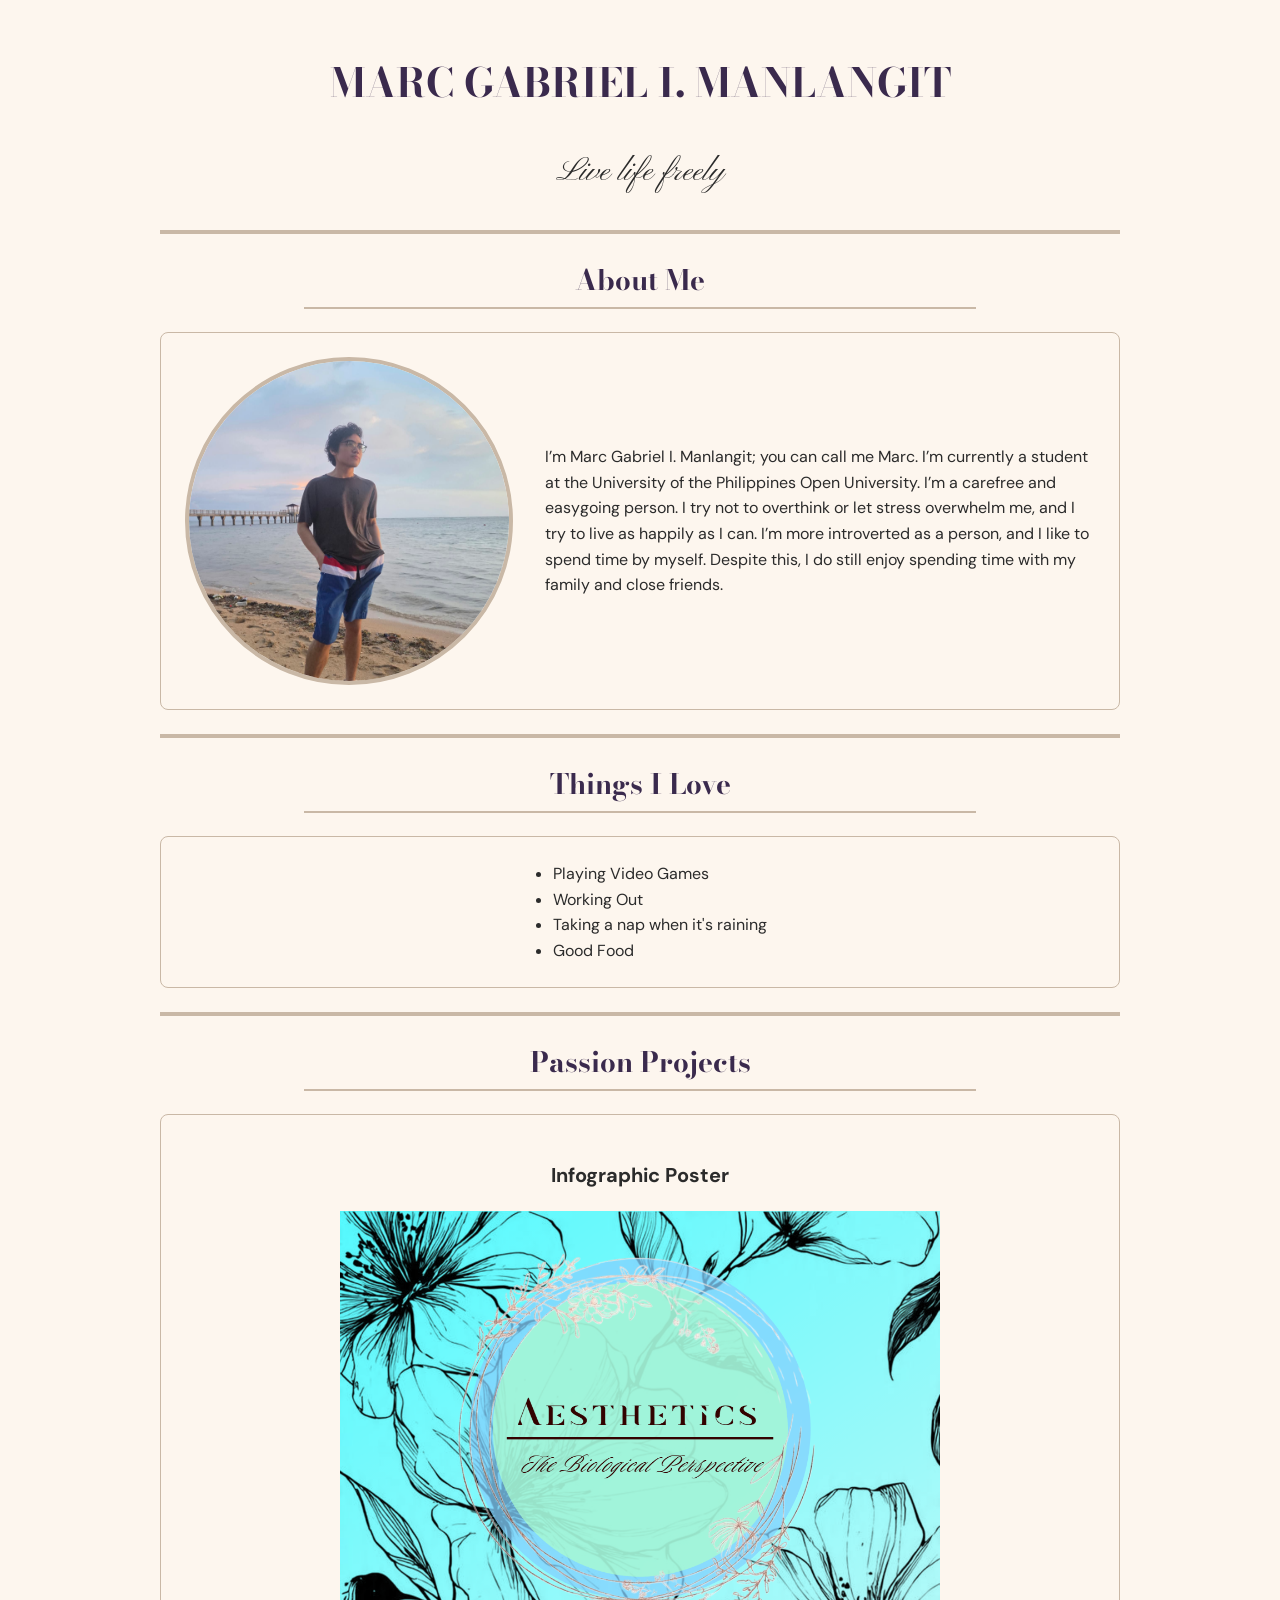
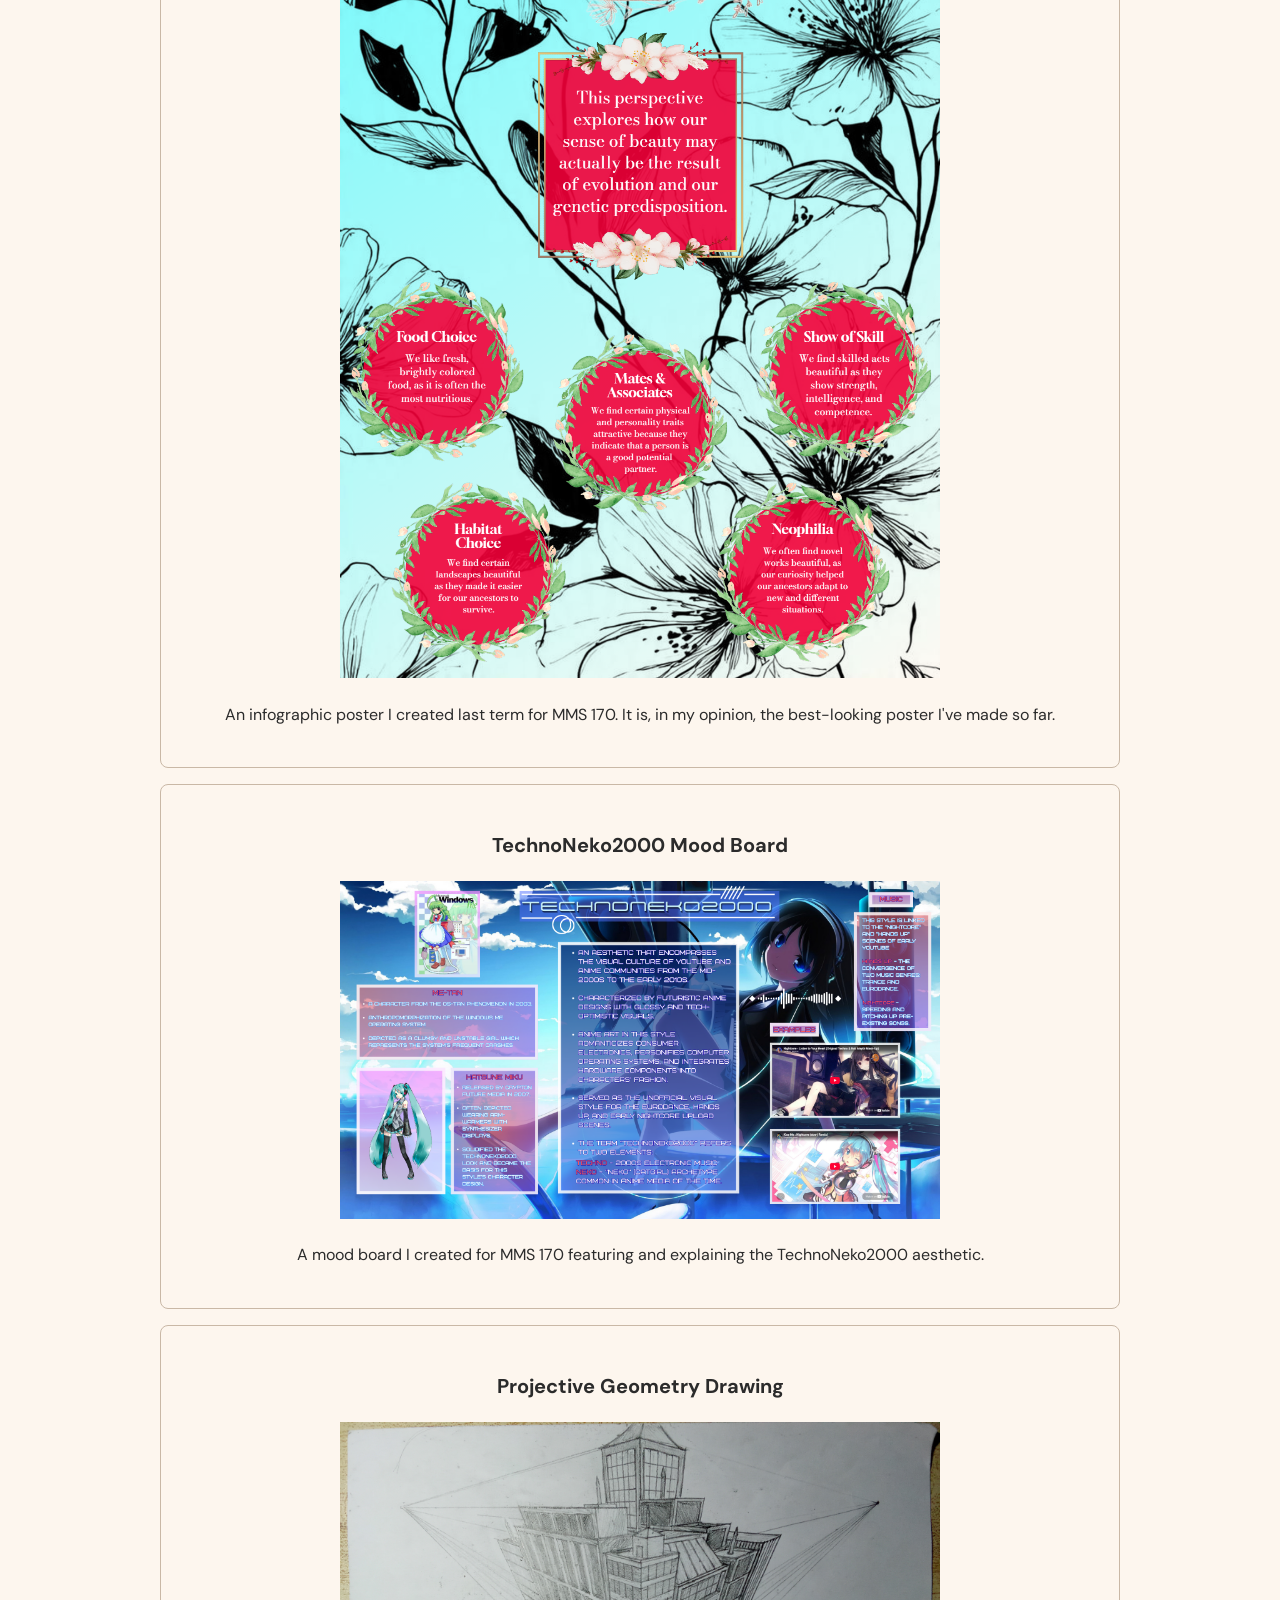
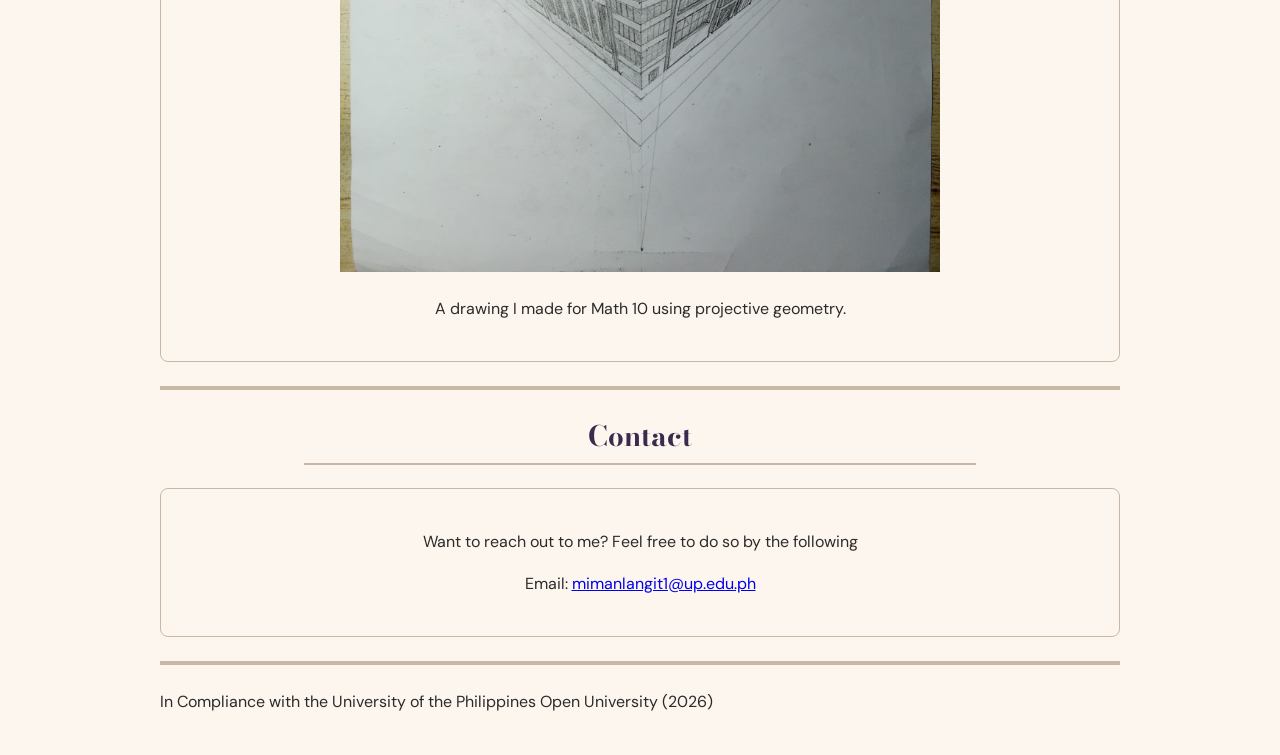
==== my profile.html @ 64582ccd "Add files via upload" ====
<!DOCTYPE html>
<html lang="en">
<head>
    <meta charset="UTF-8">
    <meta name="viewport" content="width=device-width, initial-scale=1.0">
    <title>Marc Manlangit Profile</title>

    <link rel="preconnect" href="https://fonts.googleapis.com">
    <link rel="preconnect" href="https://fonts.gstatic.com" crossorigin>
    <link href="https://fonts.googleapis.com/css2?family=DM+Sans:wght@400;500;700&family=Bodoni+Moda:wght@400;500;600;700&family=Pinyon+Script:wght@400;500;600;700&display=swap" rel="stylesheet">
    <link rel="stylesheet" href="style.css">
    <meta name="viewport" content="width=device-width, initial-scale=1.0">

</head>
<body>

    <header>
        <h1>MARC GABRIEL I. MANLANGIT</h1>
        <p class="tagline">Live life freely</p>
    </header>
    <hr>

    <main>
        <section>
            <h2>About Me</h2>
            <div class="bio">
                <img class="bio-picture" src="profile.jpg" alt="Photo of myself">
                <p>
                    I’m Marc Gabriel I. Manlangit; you can call me Marc. I’m currently a student at the University of the Philippines Open University. I’m a carefree and easygoing person. I try not to overthink or let stress overwhelm me, and I try to live as happily as I can. I’m more introverted as a person, and I like to spend time by myself. Despite this, I do still enjoy spending time with my family and close friends. 
                </p>
        </section>
        <hr>

        <section>
            <h2>Things I Love</h2>
            <div class="box">
                <ul>
                    <li>Playing Video Games</li>
                    <li>Working Out</li>
                    <li>Taking a nap when it's raining</li>
                    <li>Good Food</li>
                </ul>
            </div>
        </section>
        <hr>

        <section>
            <h2>Passion Projects</h2>
            <article>
                <h3>Infographic Poster</h3>
                <img src="infographic-poster.png" alt="Infographic poster for MMS 170" width="600">
                <p>
                    An infographic poster I created last term for MMS 170. It is, in my opinion, the best-looking poster I've made so far.  
                </p>
            </article>
            <article>
                <h3>TechnoNeko2000 Mood Board</h3>
                <img src="technoneko2000-moodboard.png" alt="Mood board for MMS 170 about the TechnoNeko2000 aesthetic" width="600">
                <p>
                    A mood board I created for MMS 170 featuring and explaining the TechnoNeko2000 aesthetic.
                </p>
            </article>
            <article>
                <h3>Projective Geometry Drawing</h3>
                <img src="projective-geometry-drawing.jpg" alt="Pencil drawing of a city landscape in projective geometry, made for Math 10" width="600">
                <p>
                    A drawing I made for Math 10 using projective geometry.
                </p>
            </article>
        </section>
        <hr>

        <section>
            <h2>Contact</h2>
            <div class="box">
                <p>Want to reach out to me? Feel free to do so by the following</p>
                <p>
                    Email: <a href="mailto:mimanlangit1@up.edu.ph">mimanlangit1@up.edu.ph</a>
                </p>
            </div>
        </section>
    </main>
    <hr>

    <footer>
        <p>In Compliance with the University of the Philippines Open University (2026)</p>
    </footer>

</body>
</html>
---- style.css ----
body {
    font-family: 'DM Sans', Arial, Helvetica, sans-serif;
    font-size: 1rem;
    line-height: 1.6;
    background-color: #fdf6ee;
    color: #2b2b2b;
    max-width: 60rem;
    margin: 0 auto;
    padding: 1.5rem;
}

header h1 {
    font-family: 'Bodoni Moda', 'Times New Roman', Georgia, serif;
    font-size: 2.5rem;      
    text-align: center;
    color: #3a2a4d;
}

header .tagline {
    font-family: 'Pinyon Script', 'Brush Script MT', cursive;
    font-weight: 400;
    font-size: 2rem;
    text-align: center;
}

h2 {
    font-family: 'Bodoni Moda', 'Times New Roman', Georgia, serif;
    font-size: 1.75rem;
    text-align: center;
    color: #3a2a4d;
    border-bottom: 2px solid #c9b8a6;
    padding-bottom: 0.25rem;
    width: 70%;
    margin-left: auto;
    margin-right: auto; 
}

h3 {
    font-size: 1.25rem;
}

hr {
    border: none;
    border-top: 4px solid #c9b8a6;
    margin: 1.5rem 0;
}

section {
    margin: 1.5rem 0;
}

.bio {
    display: flex;
    align-items: center;
    gap: 2rem;
}

.bio-picture {
    width: 20rem;           /* use your own size */
    max-width: 100%;        /* never wider than the box */
    aspect-ratio: 1 / 1;    /* height always equals width */
    height: auto;           /* let the ratio decide the height */
    object-fit: cover;
    border-radius: 50%;
    border: 4px solid #c9b8a6;
    flex-shrink: 0;
}

article,
.bio,
.box {
    border: 1px solid #c9b8a6;
    border-radius: 0.5rem;
    padding: 1.5rem;
    margin: 1rem 0;
    text-align: center;
}

.box ul {
    display: inline-block;
    text-align: left;
    margin: 0;
}

.bio p {
    text-align: left;
}

img {
    max-width: 100%;
    height: auto;
}

@media (max-width: 600px) {
    .bio {
        flex-direction: column;
        text-align: center;
    }

    header h1 {
        font-size: 1.75rem;
    }

    .bio p {
    text-align: left;
    }
}
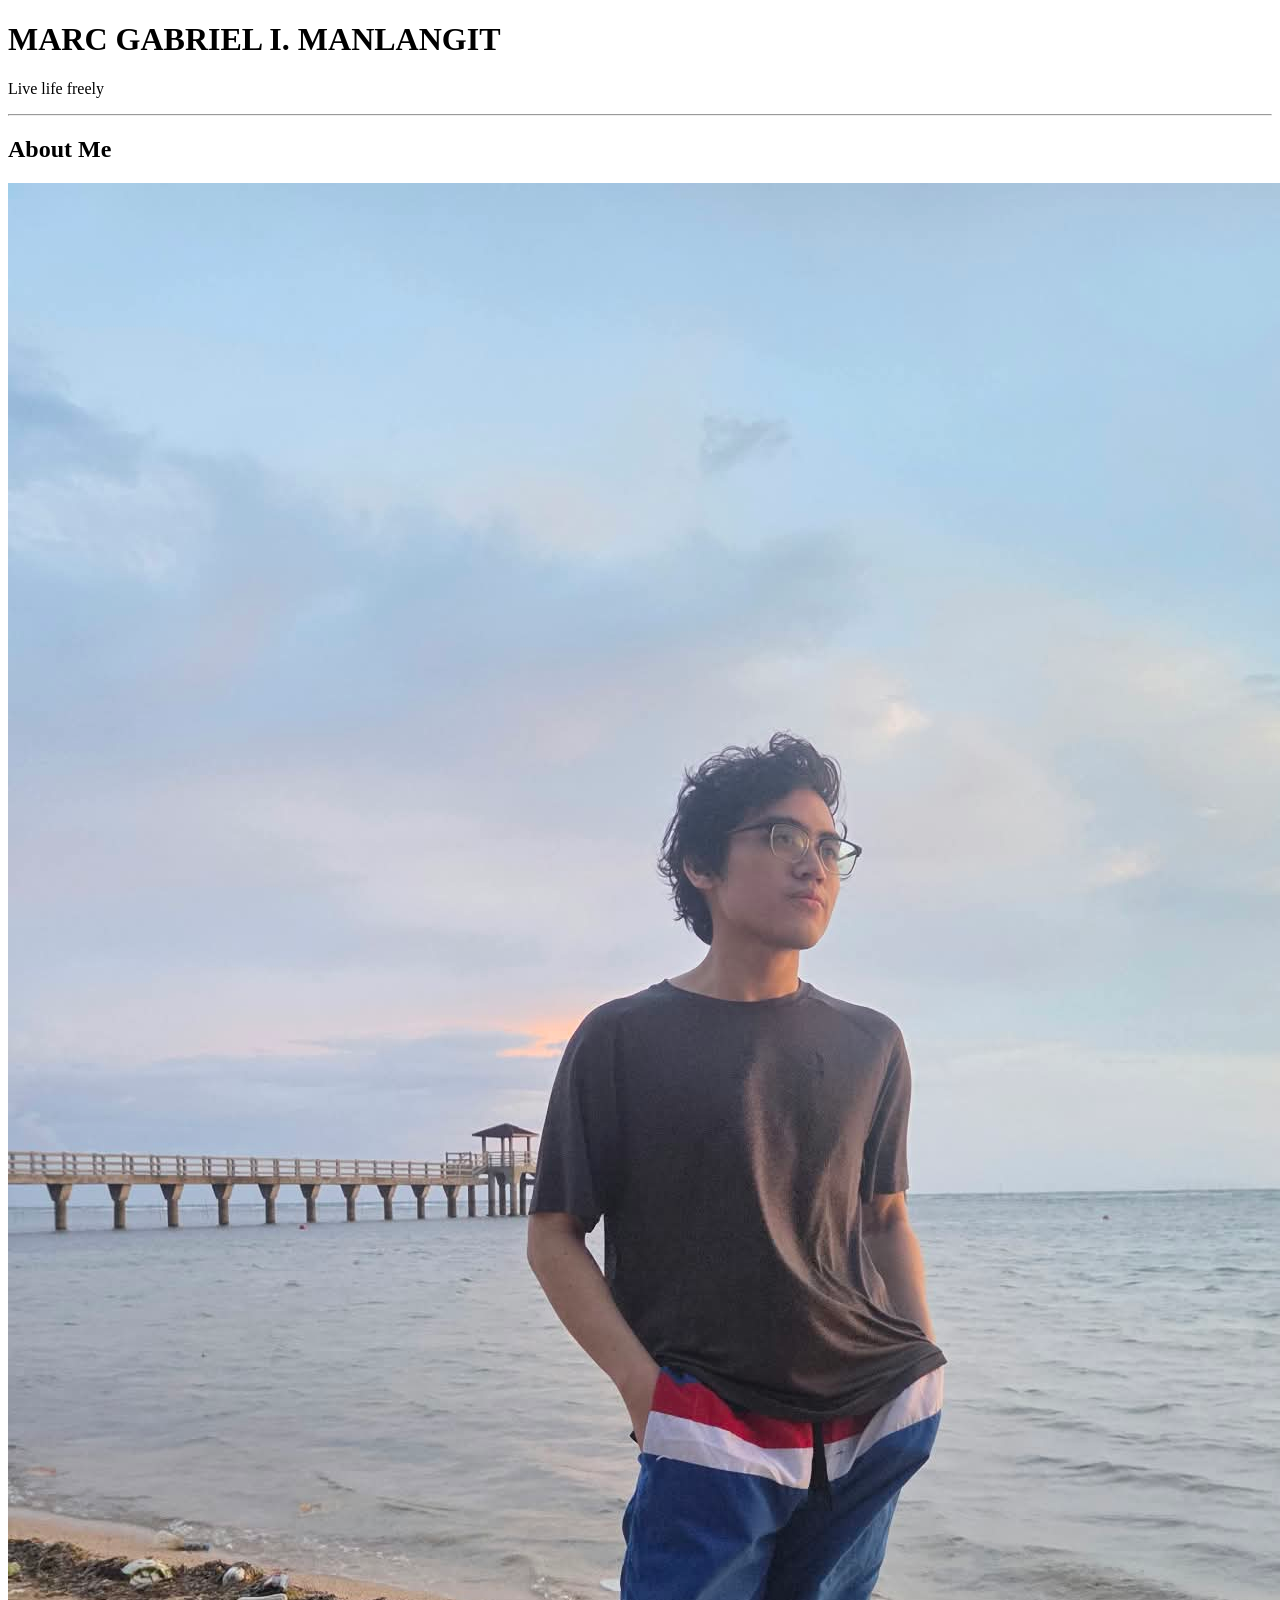
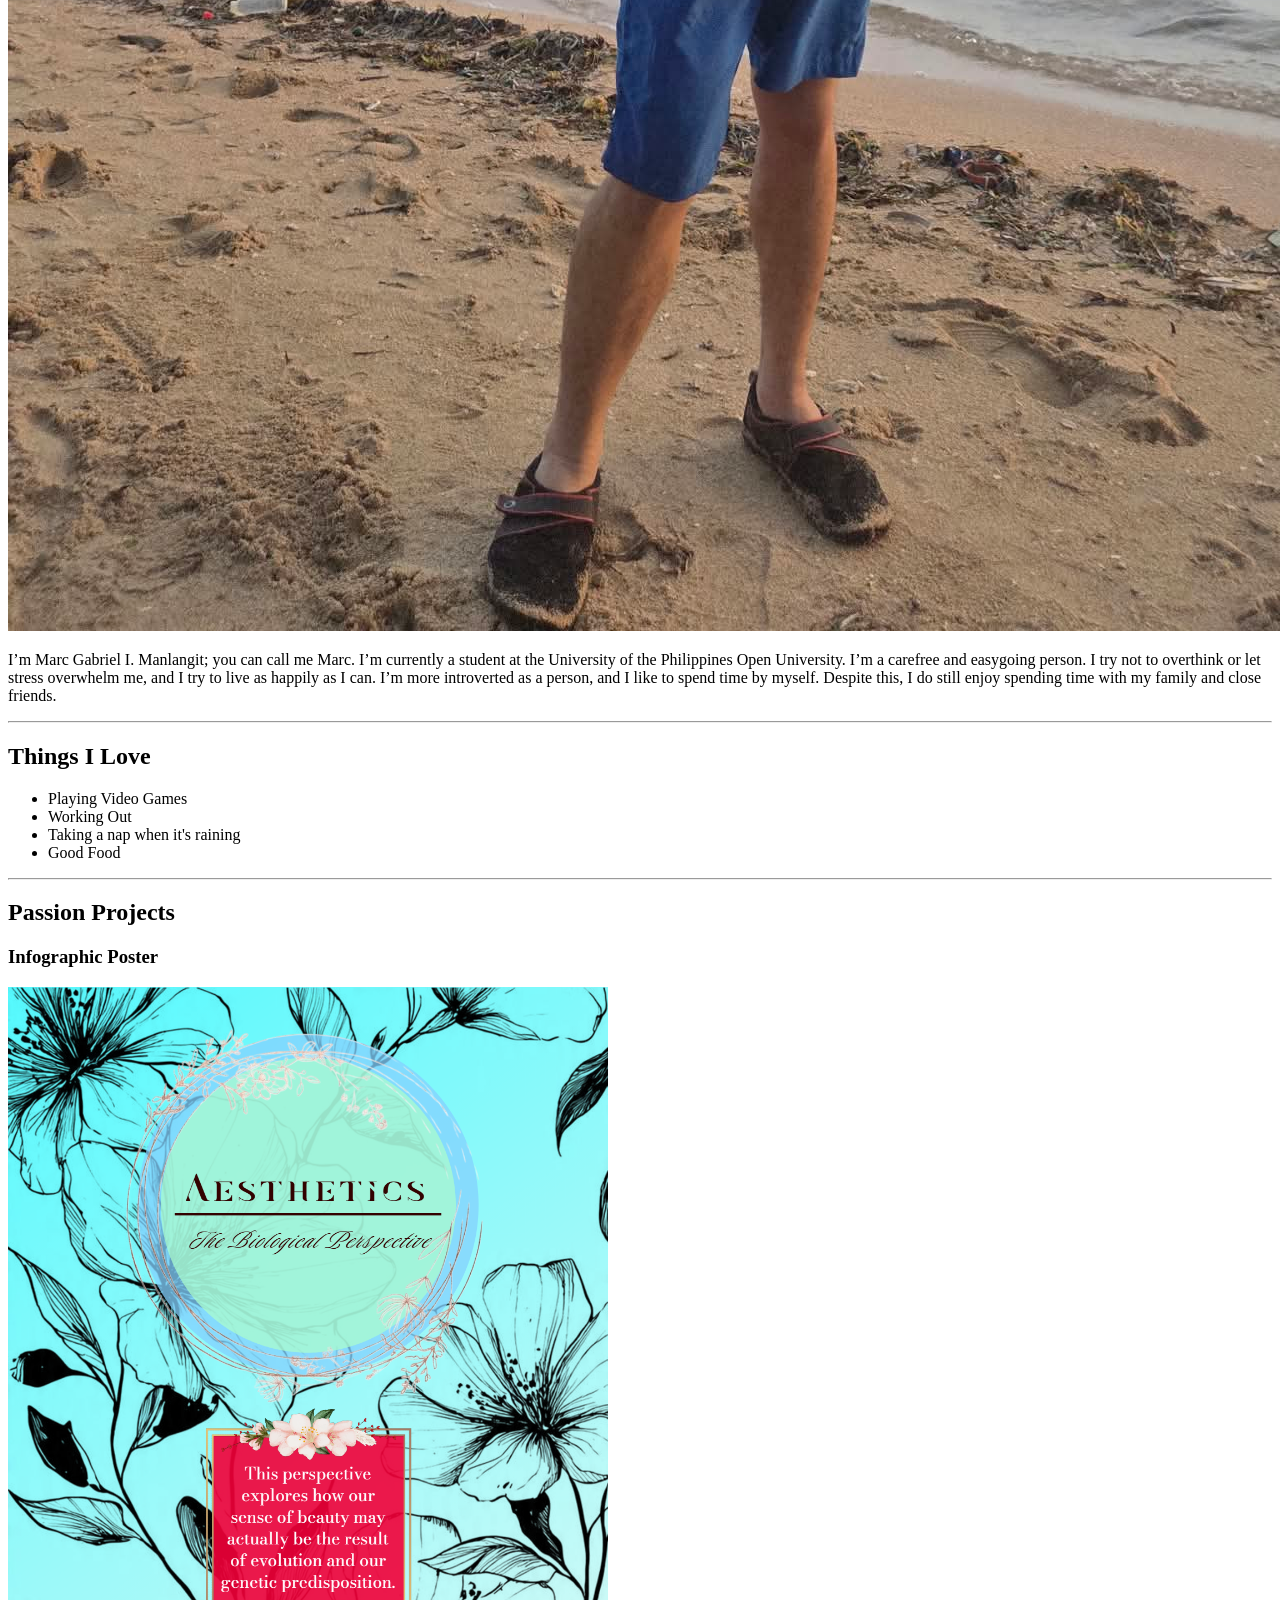
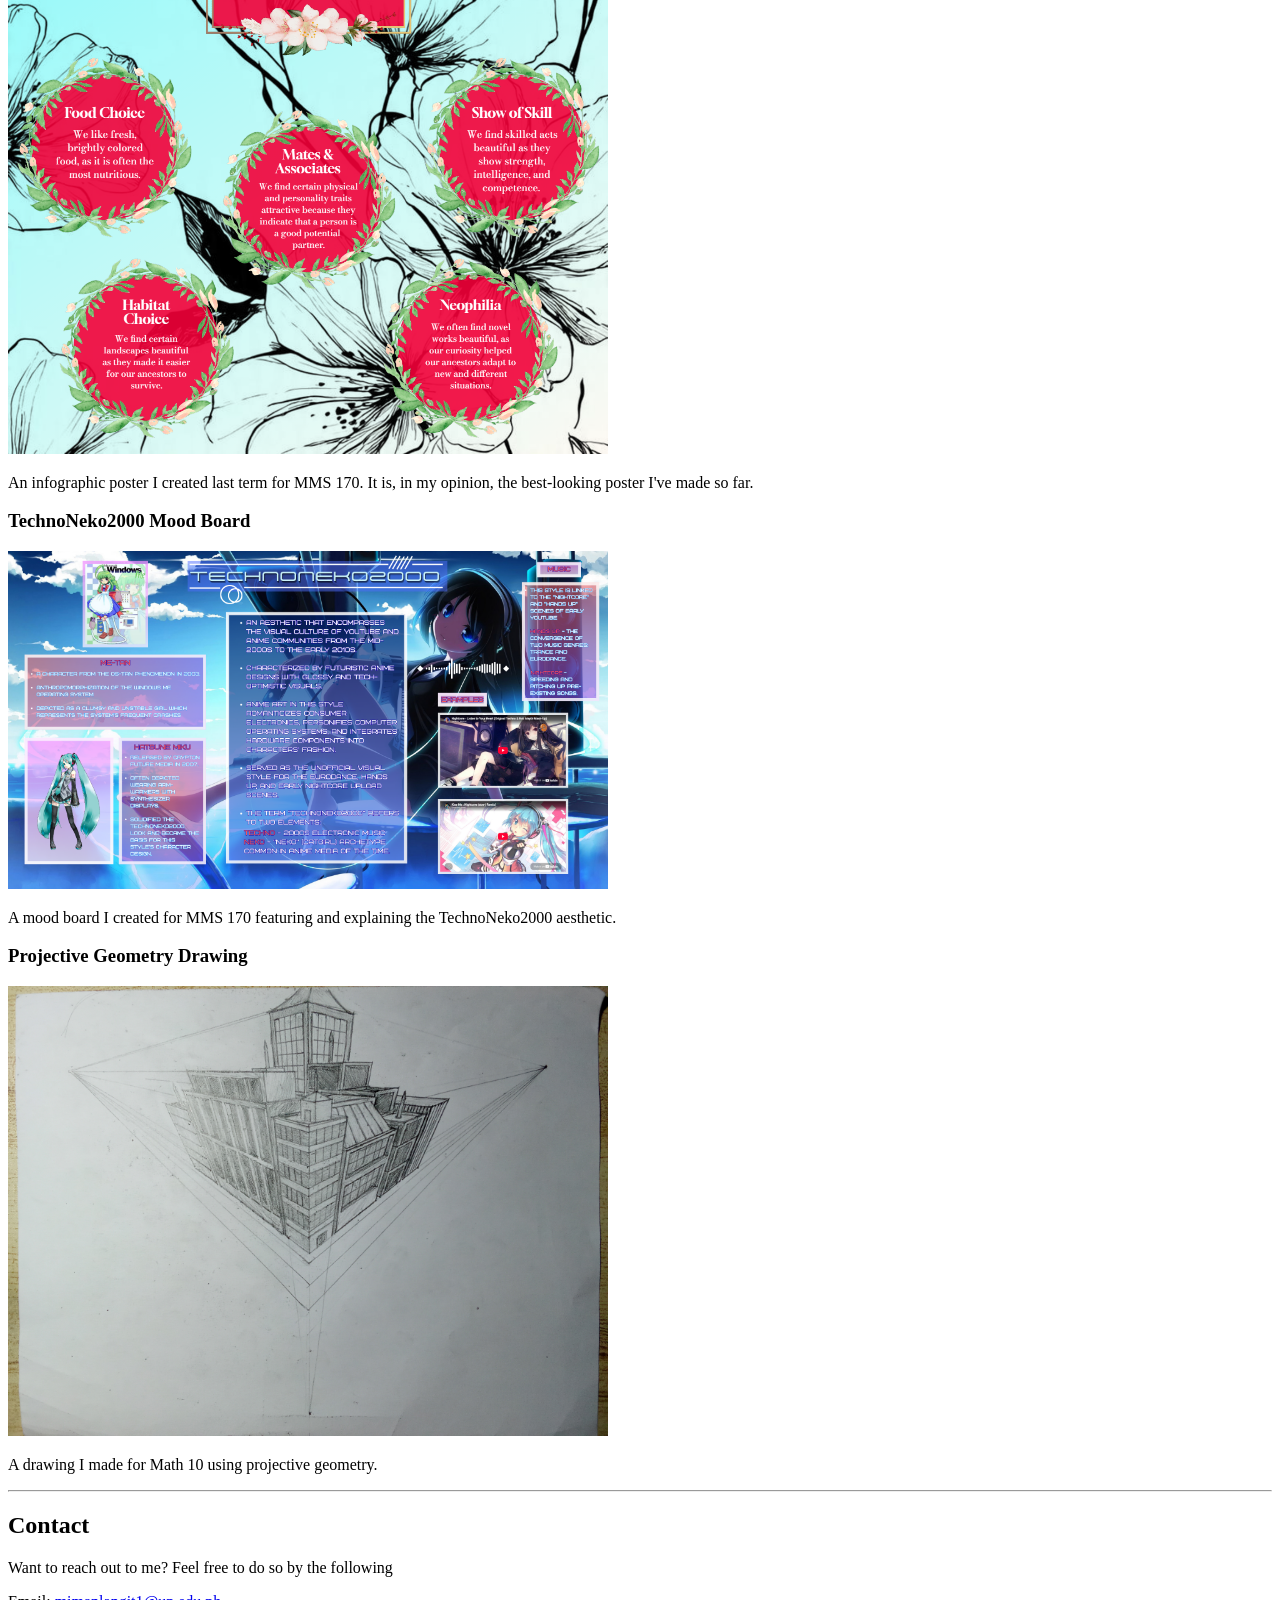
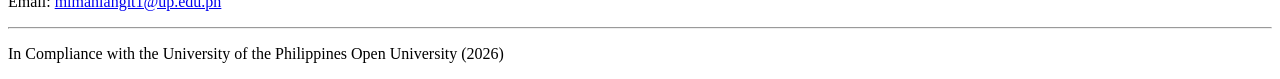
==== commit 42e012dc: "Add files via upload" ====
--- a/my profile.html
+++ b/my profile.html
@@ -24,7 +24,7 @@
         <section>
             <h2>About Me</h2>
             <div class="bio">
-                <img class="bio-picture" src="profile.jpg" alt="Photo of myself">
+                <img class="bio-picture" src="images/profile.jpg" alt="Photo of myself">
                 <p>
                     I’m Marc Gabriel I. Manlangit; you can call me Marc. I’m currently a student at the University of the Philippines Open University. I’m a carefree and easygoing person. I try not to overthink or let stress overwhelm me, and I try to live as happily as I can. I’m more introverted as a person, and I like to spend time by myself. Despite this, I do still enjoy spending time with my family and close friends. 
                 </p>
@@ -48,21 +48,21 @@
             <h2>Passion Projects</h2>
             <article>
                 <h3>Infographic Poster</h3>
-                <img src="infographic-poster.png" alt="Infographic poster for MMS 170" width="600">
+                <img src="images/infographic-poster.png" alt="Infographic poster for MMS 170" width="600">
                 <p>
                     An infographic poster I created last term for MMS 170. It is, in my opinion, the best-looking poster I've made so far.  
                 </p>
             </article>
             <article>
                 <h3>TechnoNeko2000 Mood Board</h3>
-                <img src="technoneko2000-moodboard.png" alt="Mood board for MMS 170 about the TechnoNeko2000 aesthetic" width="600">
+                <img src="images/technoneko2000-moodboard.png" alt="Mood board for MMS 170 about the TechnoNeko2000 aesthetic" width="600">
                 <p>
                     A mood board I created for MMS 170 featuring and explaining the TechnoNeko2000 aesthetic.
                 </p>
             </article>
             <article>
                 <h3>Projective Geometry Drawing</h3>
-                <img src="projective-geometry-drawing.jpg" alt="Pencil drawing of a city landscape in projective geometry, made for Math 10" width="600">
+                <img src="images/projective-geometry-drawing.jpg" alt="Pencil drawing of a city landscape in projective geometry, made for Math 10" width="600">
                 <p>
                     A drawing I made for Math 10 using projective geometry.
                 </p>
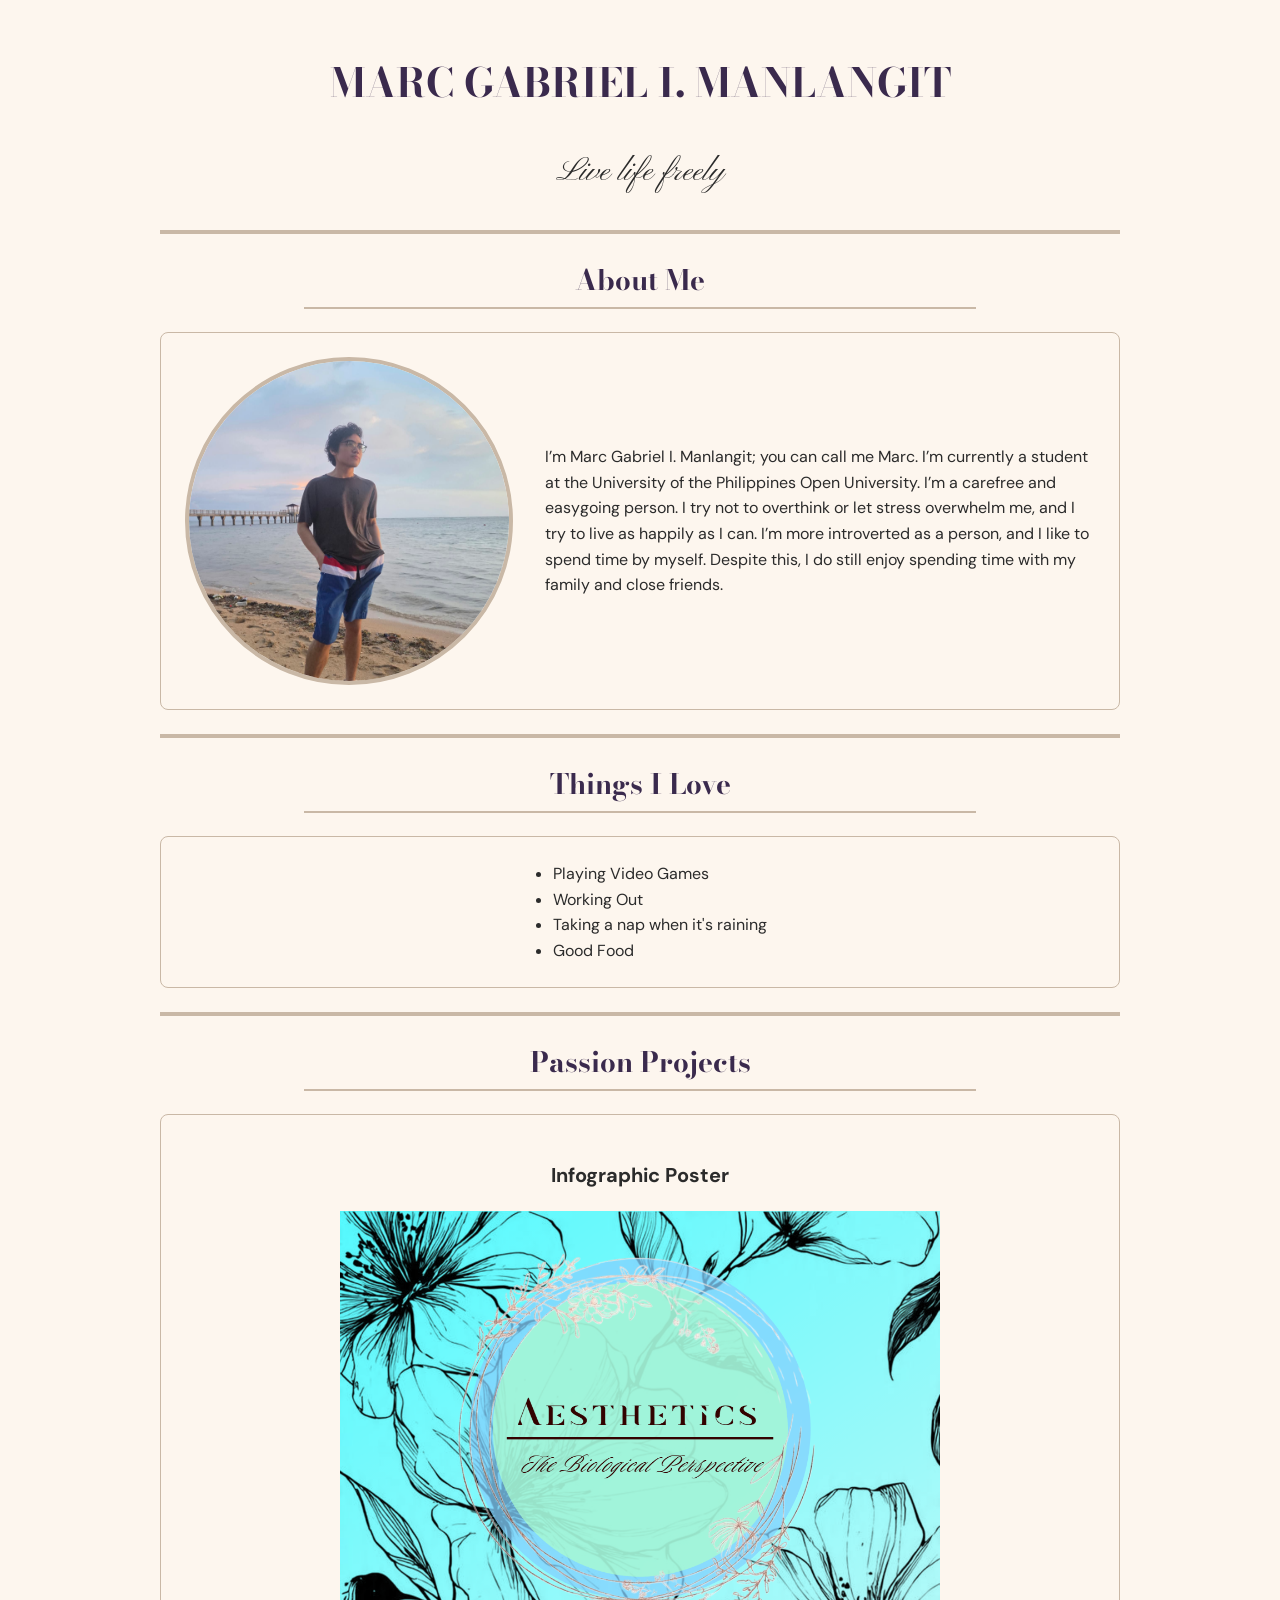
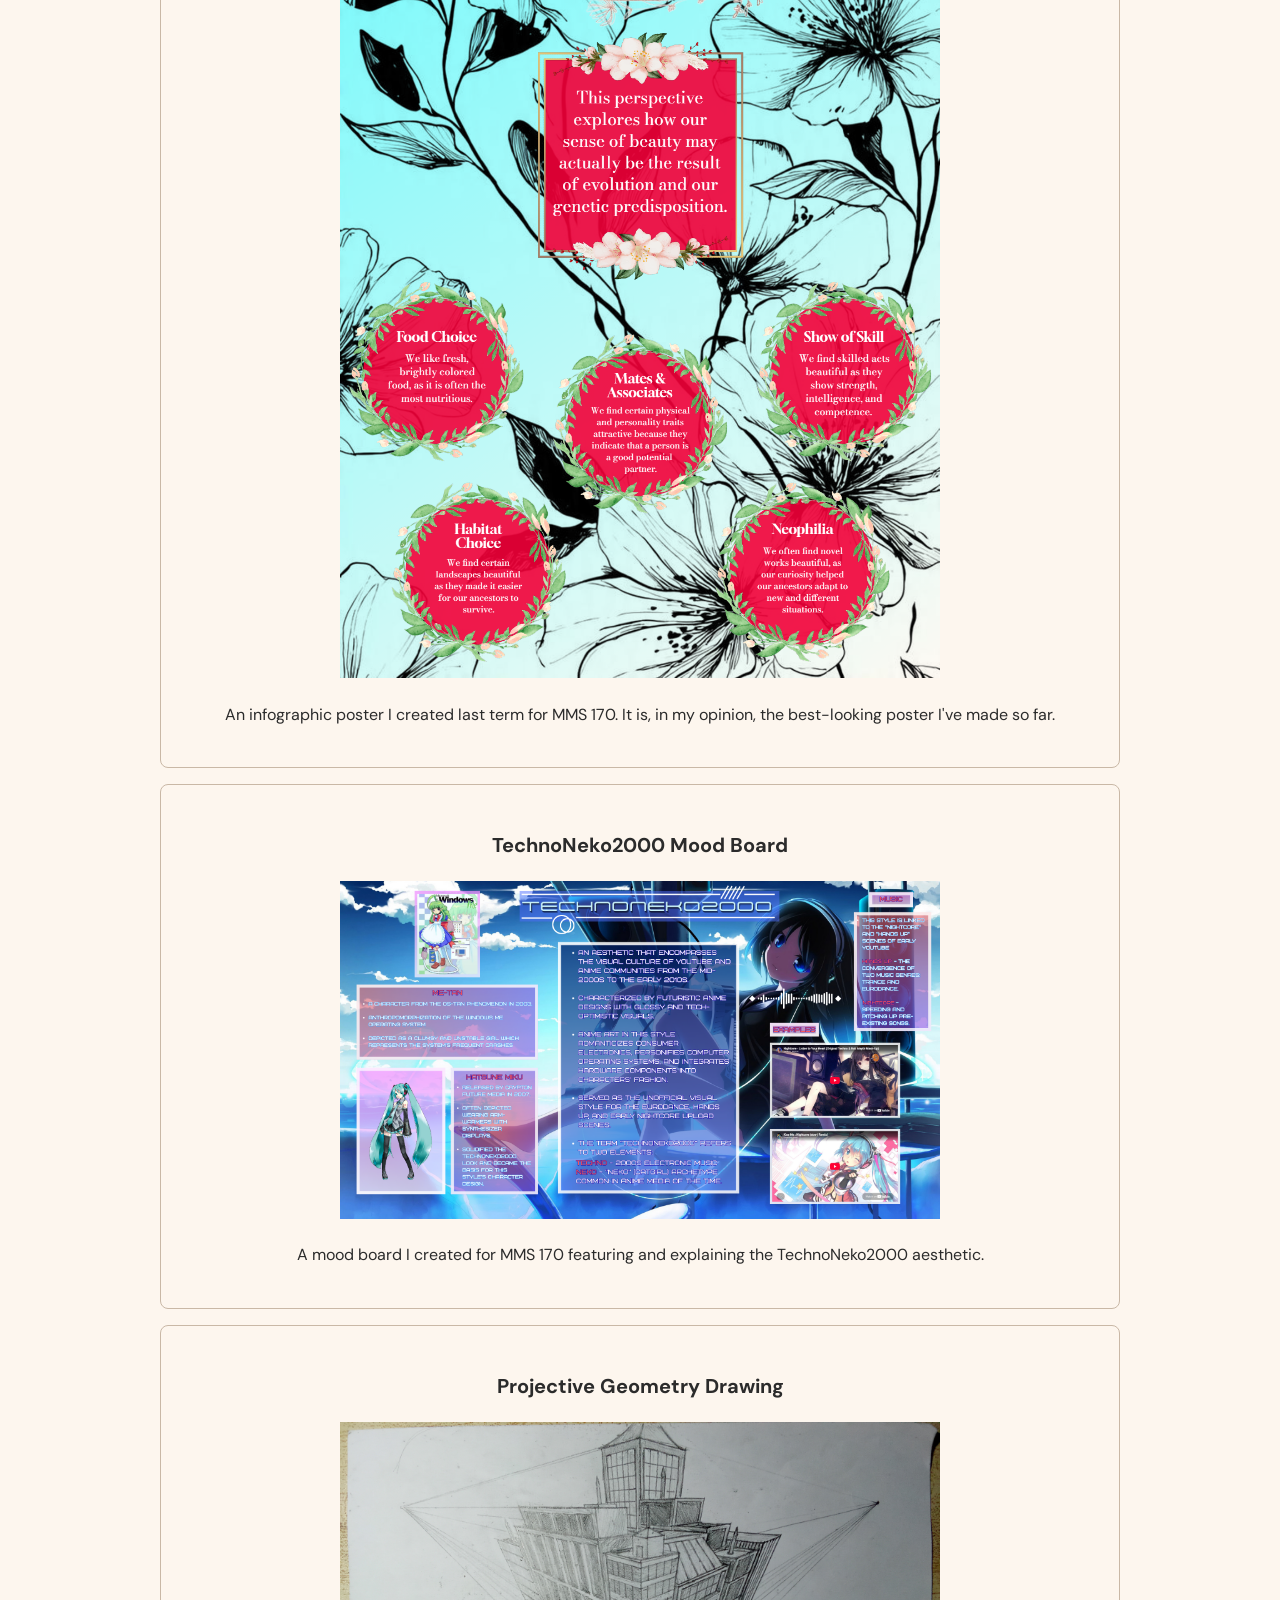
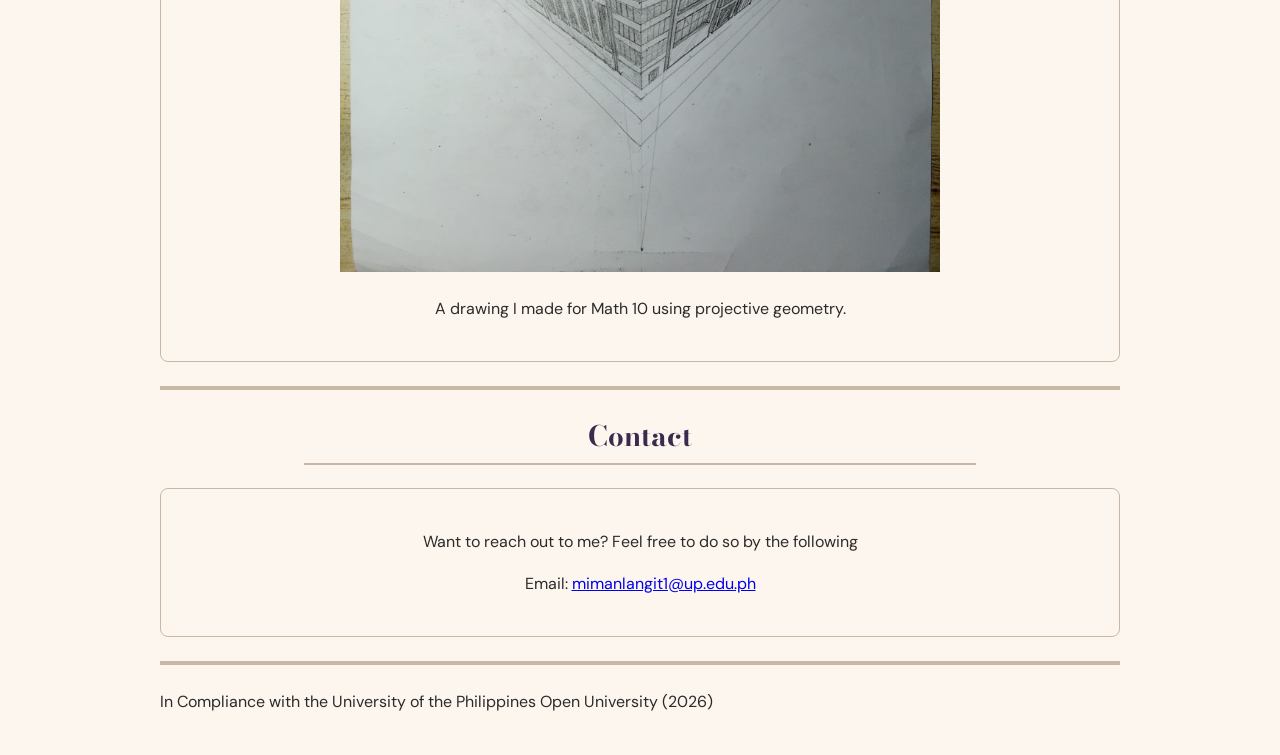
==== commit ad830677: "Add files via upload" ====
--- a/my profile.html
+++ b/my profile.html
@@ -8,7 +8,7 @@
     <link rel="preconnect" href="https://fonts.googleapis.com">
     <link rel="preconnect" href="https://fonts.gstatic.com" crossorigin>
     <link href="https://fonts.googleapis.com/css2?family=DM+Sans:wght@400;500;700&family=Bodoni+Moda:wght@400;500;600;700&family=Pinyon+Script:wght@400;500;600;700&display=swap" rel="stylesheet">
-    <link rel="stylesheet" href="style.css">
+    <link rel="stylesheet" href="css/style.css">
     <meta name="viewport" content="width=device-width, initial-scale=1.0">
 
 </head>
--- a/css/style.css
+++ b/css/style.css
@@ -0,0 +1,107 @@
+body {
+    font-family: 'DM Sans', Arial, Helvetica, sans-serif;
+    font-size: 1rem;
+    line-height: 1.6;
+    background-color: #fdf6ee;
+    color: #2b2b2b;
+    max-width: 60rem;
+    margin: 0 auto;
+    padding: 1.5rem;
+}
+
+header h1 {
+    font-family: 'Bodoni Moda', 'Times New Roman', Georgia, serif;
+    font-size: 2.5rem;      
+    text-align: center;
+    color: #3a2a4d;
+}
+
+header .tagline {
+    font-family: 'Pinyon Script', 'Brush Script MT', cursive;
+    font-weight: 400;
+    font-size: 2rem;
+    text-align: center;
+}
+
+h2 {
+    font-family: 'Bodoni Moda', 'Times New Roman', Georgia, serif;
+    font-size: 1.75rem;
+    text-align: center;
+    color: #3a2a4d;
+    border-bottom: 2px solid #c9b8a6;
+    padding-bottom: 0.25rem;
+    width: 70%;
+    margin-left: auto;
+    margin-right: auto; 
+}
+
+h3 {
+    font-size: 1.25rem;
+}
+
+hr {
+    border: none;
+    border-top: 4px solid #c9b8a6;
+    margin: 1.5rem 0;
+}
+
+section {
+    margin: 1.5rem 0;
+}
+
+.bio {
+    display: flex;
+    align-items: center;
+    gap: 2rem;
+}
+
+.bio-picture {
+    width: 20rem;           /* use your own size */
+    max-width: 100%;        /* never wider than the box */
+    aspect-ratio: 1 / 1;    /* height always equals width */
+    height: auto;           /* let the ratio decide the height */
+    object-fit: cover;
+    border-radius: 50%;
+    border: 4px solid #c9b8a6;
+    flex-shrink: 0;
+}
+
+article,
+.bio,
+.box {
+    border: 1px solid #c9b8a6;
+    border-radius: 0.5rem;
+    padding: 1.5rem;
+    margin: 1rem 0;
+    text-align: center;
+}
+
+.box ul {
+    display: inline-block;
+    text-align: left;
+    margin: 0;
+}
+
+.bio p {
+    text-align: left;
+}
+
+img {
+    max-width: 100%;
+    height: auto;
+}
+
+@media (max-width: 600px) {
+    .bio {
+        flex-direction: column;
+        text-align: center;
+    }
+
+    header h1 {
+        font-size: 1.75rem;
+    }
+
+    .bio p {
+    text-align: left;
+    }
+}
